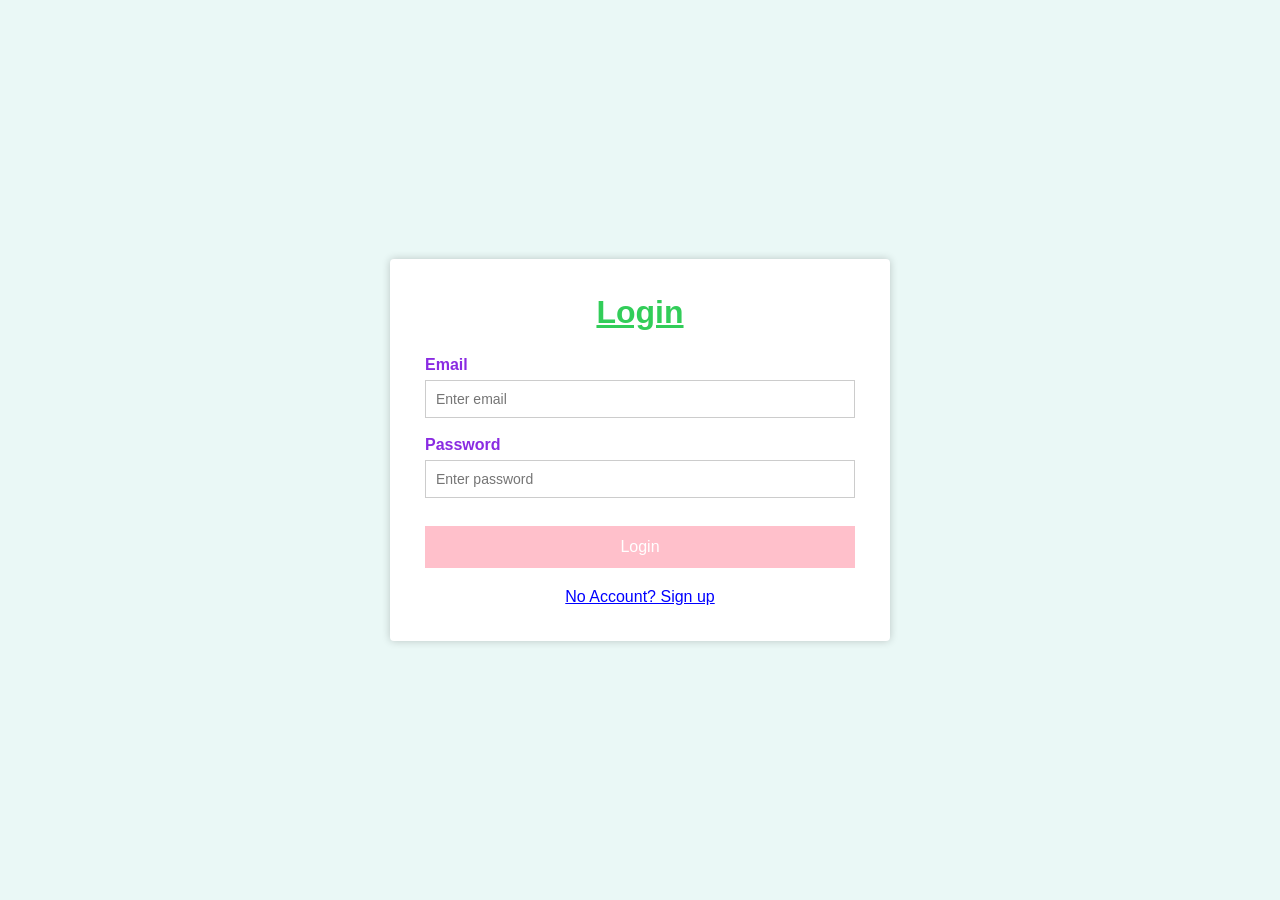
==== login.html @ 54093c8e "first commit" ====
<!DOCTYPE html>
<html lang="en">

<head>
    <meta charset="UTF-8">
    <meta name="viewport" content="width=device-width, initial-scale=1.0">
    <title>Document</title>
    <link rel="stylesheet" href="style.css"/>
</head>

<body>
    <div class="container">

        <h1>Login</h1>

        <form>


            <div class="input-group">
                <label>Email</label>
                <input type="email" placeholder="Enter email">
            </div>


            <div class="input-group">
                <label>Password</label>
                <input type="password" placeholder="Enter password">
            </div>


            <button type="submit" class="btn">Login</button>

            <div class="login-link">
                <a href="index.html">No Account? Sign up</a>
            </div>

        </form>

    </div>
</body>

</html>
---- style.css ----
* {
    margin: 0;
    padding: 0;
    box-sizing: border-box;
    font-family: Arial, sans-serif;
}

body {
    background: #eaf8f6;
    display: flex;
    justify-content: center;
    align-items: center;
    height: 100vh;
}


.container {
    width: 500px;
    background: #ffffff;
    padding: 35px;
    border-radius: 4px;
    box-shadow: 0 0 8px rgba(0, 0, 0, 0.2);
}


.container h1 {
    text-align: center;
    color:rgb(50, 205, 89);
    margin-bottom: 25px;
    text-decoration: underline;
}


.input-group {
    margin-bottom: 18px;
}

.input-group label {
    display: block;
    margin-bottom: 6px;
    color: blueviolet;
    font-weight: bold;
}

.input-group input {
    width: 100%;
    padding: 10px;
    border: 1px solid #ccc;
    outline: none;
    font-size: 14px;
}

.input-group input:focus {
    border-color: green;
}


.btn {
    width: 100%;
    padding: 12px;
    background: pink;
    color: white;
    border: none;
    font-size: 16px;
    cursor: pointer;
    margin-top: 10px;
}

.btn:hover {
    background: yellow;
}


.login-link {
    text-align: center;
    margin-top: 20px;
}

.login-link a {
    color: blue;
    text-decoration: underline;
}
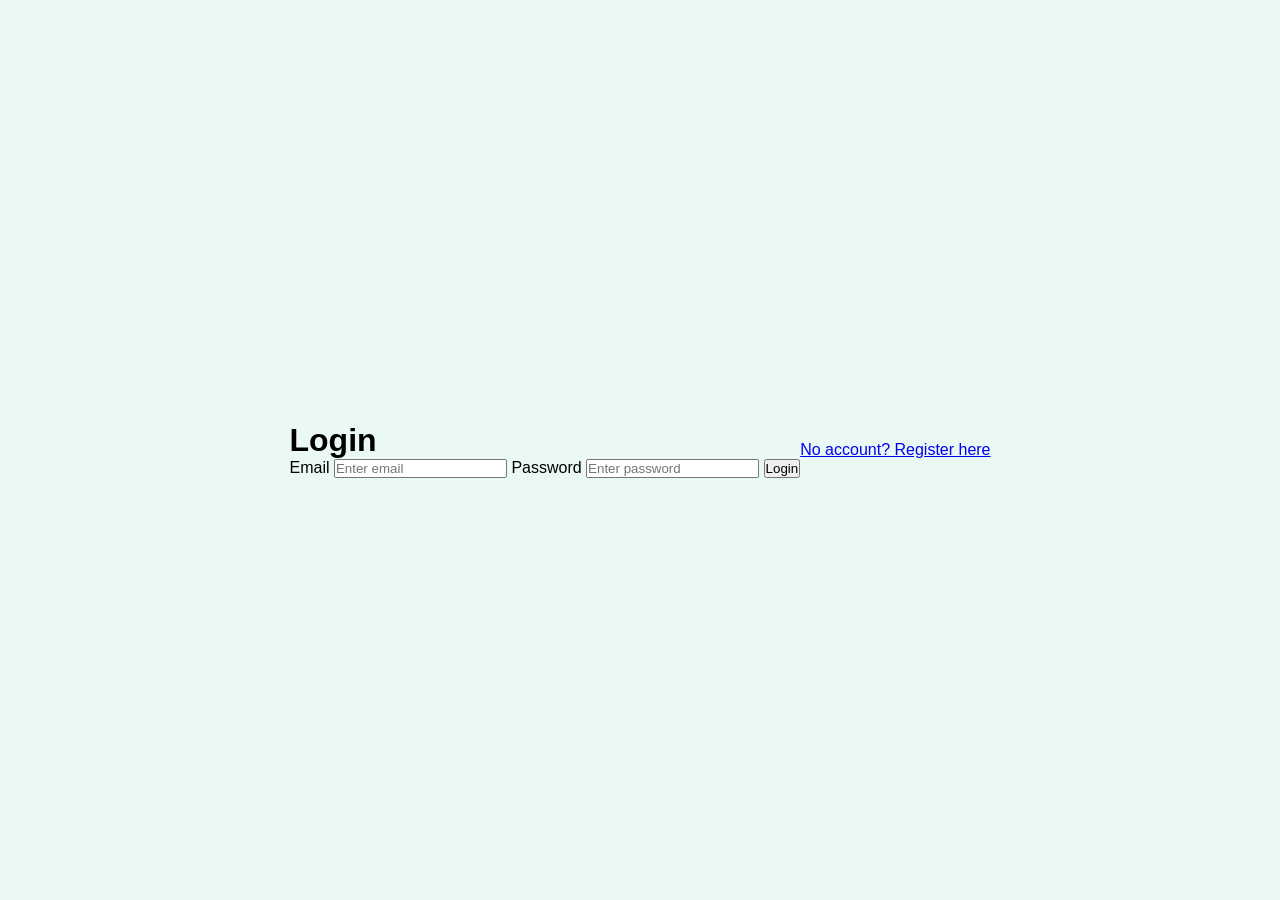
==== commit 7d928603: "Add files via upload" ====
--- a/login.html
+++ b/login.html
@@ -1,42 +1,36 @@
-<!DOCTYPE html>
-<html lang="en">
-
-<head>
-    <meta charset="UTF-8">
-    <meta name="viewport" content="width=device-width, initial-scale=1.0">
-    <title>Document</title>
-    <link rel="stylesheet" href="style.css"/>
-</head>
-
-<body>
-    <div class="container">
-
-        <h1>Login</h1>
-
-        <form>
-
-
-            <div class="input-group">
-                <label>Email</label>
-                <input type="email" placeholder="Enter email">
-            </div>
-
-
-            <div class="input-group">
-                <label>Password</label>
-                <input type="password" placeholder="Enter password">
-            </div>
-
-
-            <button type="submit" class="btn">Login</button>
-
-            <div class="login-link">
-                <a href="index.html">No Account? Sign up</a>
-            </div>
-
-        </form>
-
-    </div>
-</body>
-
-</html>+<!DOCTYPE html>
+<html lang="en">
+<head>
+    <meta charset="UTF-8">
+    <meta name="viewport" content="width=device-width, initial-scale=1.0">
+    <title>Login</title>
+    <link rel="stylesheet" href="style.css"/>
+</head>
+<body>
+    <form class="myForm" id="loginForm">
+        <h1>Login</h1>
+        <label>Email</label>
+        <input type="email" id="email" placeholder="Enter email" required/>
+        <label>Password</label>
+        <input type="password" id="password" placeholder="Enter password" required/>
+        <button type="submit">Login</button>
+    </form>
+    <div id="last">
+        <a href="index.html">No account? Register here</a>
+    </div>
+    <script>
+        document.getElementById("loginForm").addEventListener("submit", function(event) {
+
+            event.preventDefault();
+
+            const email = document.getElementById("email").value;
+            const password = document.getElementById("password").value;
+
+            if(email !== "" && password !== "") {
+                window.location.href = "ecommerce.html";
+            }
+
+        });
+    </script>
+</body>
+</html>
--- a/style.css
+++ b/style.css
@@ -1,82 +1,82 @@
-* {
-    margin: 0;
-    padding: 0;
-    box-sizing: border-box;
-    font-family: Arial, sans-serif;
-}
-
-body {
-    background: #eaf8f6;
-    display: flex;
-    justify-content: center;
-    align-items: center;
-    height: 100vh;
-}
-
-
-.container {
-    width: 500px;
-    background: #ffffff;
-    padding: 35px;
-    border-radius: 4px;
-    box-shadow: 0 0 8px rgba(0, 0, 0, 0.2);
-}
-
-
-.container h1 {
-    text-align: center;
-    color:rgb(50, 205, 89);
-    margin-bottom: 25px;
-    text-decoration: underline;
-}
-
-
-.input-group {
-    margin-bottom: 18px;
-}
-
-.input-group label {
-    display: block;
-    margin-bottom: 6px;
-    color: blueviolet;
-    font-weight: bold;
-}
-
-.input-group input {
-    width: 100%;
-    padding: 10px;
-    border: 1px solid #ccc;
-    outline: none;
-    font-size: 14px;
-}
-
-.input-group input:focus {
-    border-color: green;
-}
-
-
-.btn {
-    width: 100%;
-    padding: 12px;
-    background: pink;
-    color: white;
-    border: none;
-    font-size: 16px;
-    cursor: pointer;
-    margin-top: 10px;
-}
-
-.btn:hover {
-    background: yellow;
-}
-
-
-.login-link {
-    text-align: center;
-    margin-top: 20px;
-}
-
-.login-link a {
-    color: blue;
-    text-decoration: underline;
+* {
+    margin: 0;
+    padding: 0;
+    box-sizing: border-box;
+    font-family: Arial, sans-serif;
+}
+
+body {
+    background: #eaf8f6;
+    display: flex;
+    justify-content: center;
+    align-items: center;
+    height: 100vh;
+}
+
+
+.container {
+    width: 500px;
+    background: #ffffff;
+    padding: 35px;
+    border-radius: 4px;
+    box-shadow: 0 0 8px rgba(0, 0, 0, 0.2);
+}
+
+
+.container h1 {
+    text-align: center;
+    color:rgb(50, 205, 89);
+    margin-bottom: 25px;
+    text-decoration: underline;
+}
+
+
+.input-group {
+    margin-bottom: 18px;
+}
+
+.input-group label {
+    display: block;
+    margin-bottom: 6px;
+    color: blueviolet;
+    font-weight: bold;
+}
+
+.input-group input {
+    width: 100%;
+    padding: 10px;
+    border: 1px solid #ccc;
+    outline: none;
+    font-size: 14px;
+}
+
+.input-group input:focus {
+    border-color: green;
+}
+
+
+.btn {
+    width: 100%;
+    padding: 12px;
+    background: pink;
+    color: white;
+    border: none;
+    font-size: 16px;
+    cursor: pointer;
+    margin-top: 10px;
+}
+
+.btn:hover {
+    background: yellow;
+}
+
+
+.login-link {
+    text-align: center;
+    margin-top: 20px;
+}
+
+.login-link a {
+    color: blue;
+    text-decoration: underline;
 }
